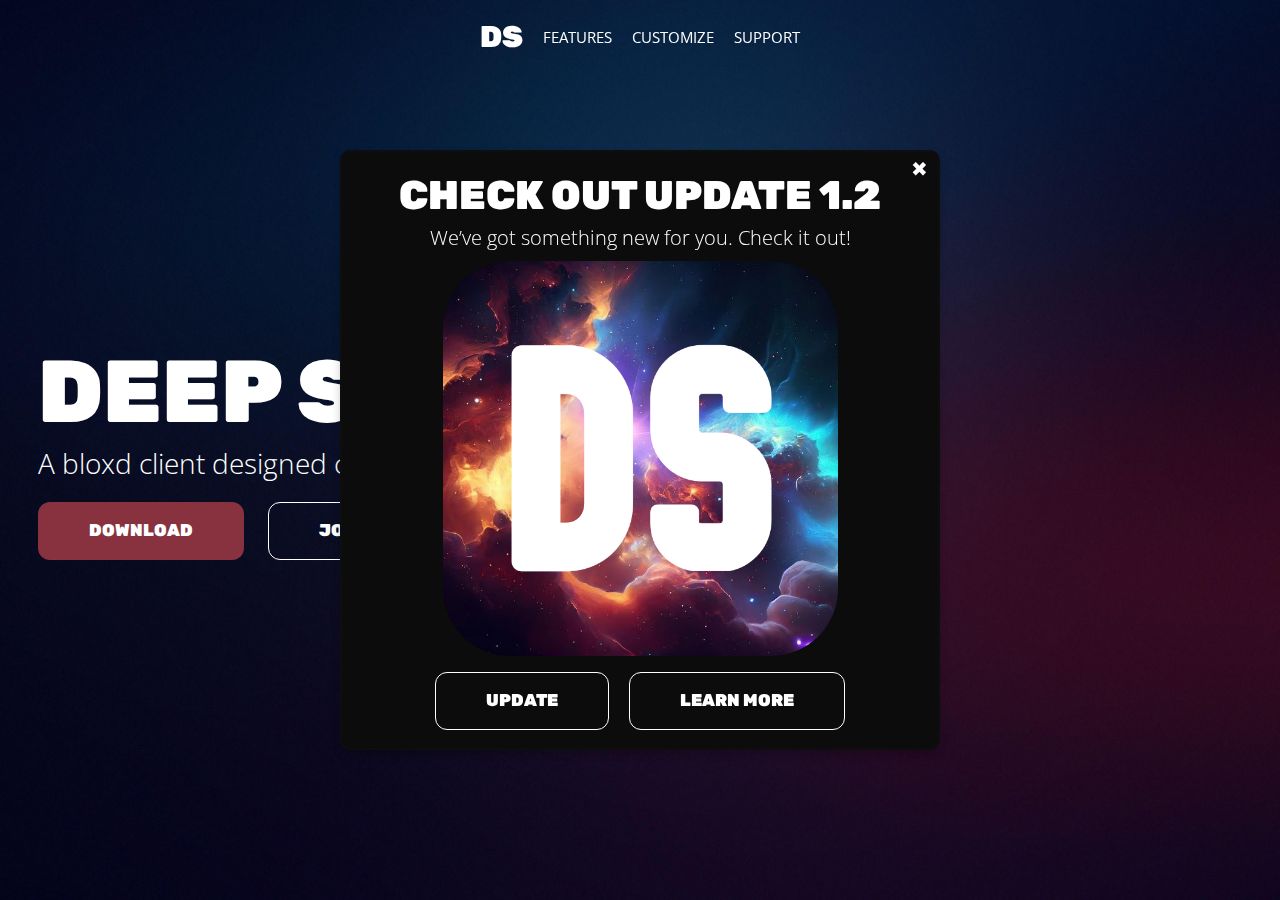
==== index.html @ 4a851ed8 "index.html" ====
<!DOCTYPE html>
<html>
  <head>
<meta charset="utf-8">
<meta name="viewport" content="width=device-width, initial-scale=1">
<title>Deep Space</title>
<link rel="stylesheet" type="text/css" href="style.css">
<link rel="website icon" type="png" href="images/DSclientLOGO.png">


  <link rel="preconnect" href="https://fonts.googleapis.com">
<link rel="preconnect" href="https://fonts.gstatic.com" crossorigin>
<link href="https://fonts.googleapis.com/css2?family=Open+Sans:ital,wght@0,300..800;1,300..800&display=swap" rel="stylesheet">
  
</head>
  <body>
    <header>
      
      <ul class="navlist">
        <h1 href="index.html">DS</h1>
        <li><a href="features.html">FEATURES</a></li>
        <li><a href="customize.html">CUSTOMIZE</a></li>
        <li><a href="https://discord.gg/NdpwX4FBaB" target="_blank" rel="noopener noreferrer">SUPPORT</a></li>
      </ul>
    </header>
    <section class="hero">
      <div class="hero-text">
        <h1>DEEP SPACE</h1>
        <h4>A bloxd client designed change your gaming experience forever</h4>
        <p></p>
        <a id="openPopup">Download</a>
        <a href="https://discord.gg/NdpwX4FBaB" target="_blank" rel="noopener noreferrer" class="ctaa">Join Discord</a>
      </div>


    </section>

    <div id="updateDiv">
      <button class="close-button" onclick="closeDiv()">✖</button>
      <h2>CHECK OUT UPDATE 1.2</h2>
      <p>We’ve got something new for you. Check it out!</p>
      <img src="images/DSclientLOGO.png">
      <div class="Updatebt-Con">
      <a class="Updatebt" href="https://raw.githubusercontent.com/GEORGECR0/DEEP-SPACE-CODE/main/DEEP-SPACE.user.js" target="_blank" rel="noopener noreferrer">Update</a>
      <a class="Updatebt" href="learn-more.html">Learn More</a>
    </div>
  </div>


    
    <div id="popupBox" class="hidden">
      <div class="popupContent">
          <button class="close-button" id="closePopup">✖</button>
          <div class="versionsBOX">
          <div class="versionBOX">
            <h1>DEEP SPACE</h1>
            <a  href="https://raw.githubusercontent.com/GEORGECR0/DEEP-SPACE-CODE/main/DEEP-SPACE.user.js" target="_blank" rel="noopener noreferrer">Download</a>
          </div>
          <div class="versionBOX" id="versionBOX2" >
            <h1>TAMPERMONKEY</h1>
            <a href="https://www.tampermonkey.net/" target="_blank" rel="noopener noreferrer">Download</a>
          </div>
        </div>
      </div>

<script src="script.js"></script>

  </body>
</html>
---- style.css ----
@font-face{
  font-family: myfont;
  src:url(assets/Rubik-Black.ttf);
}


*{
  padding: 0;
  margin: 0;
  box-sizing: border-box;
  list-style: none;
  text-decoration: none;
}


header{
  position: fixed;
  right: 0;
  top: 0;
  z-index: 1000;
  width: 100%;
  display: flex;
  align-items: center;
  justify-content: center;
  padding: 33px 9%;
  background: transparent;
}
header h1{
color: #ffffff;
font-family: myfont;
font-size: 30px;
cursor: pointer;
}

.navlist{
  width: 100%;
height: 10vh;
background: none;
position: absolute;
padding-top: 0.5rem;
overflow: hidden;
display: flex;
align-items: center;
justify-content: center;
}

.navlist a {
  color: white;
  margin-left: 20px;
  font-size: 15px;
  font-weight: 400 ;
  font-family: "Open Sans", sans-serif;
  font-style: normal;
  border-bottom: 2px solid transparent;
  transition: all .55s ease ;
}

.navlist a:hover {
 border-bottom: 2px solid white;
}

.hero{
  height: 100%;
  width: 100%;
  padding: 0 3%;
  min-height: 100vh;
  background-image: url('images/Main_Background.jpg');
  background-color: #000;
  background-size: cover;
position: relative;
display: grid;
align-items: center;
gap: 2rem;
}
.hidden {
  display: none;
}

#popupBox {
  position: fixed;
  top: 50%;
  left: 50%;
  transform: translate(-50%, -50%);
  width: 1090px;
  height: 550px;
  padding: 20px;
  border-radius: 20px;
background-color: transparent;
  z-index: 1000;
}

.popupContent {
  display: flex;
  flex-direction: column;
  gap: 10px;
}

.versionsBOX {
  width: 1100px;
  height: 500px;
  display: flex;
  gap: 20px;
}


.versionBOX{
  display: flex;
  justify-content: space-between;
  flex-direction: column;
  padding: 20px;
  width: 500px;
  height: 500px;
  margin-left: 5px;
  background-image: url('images/14942139_l.jpg');
  background-color: #000;
  background-size: cover;
}
#versionBOX2{
  background-image: url('images/12662690_xl.webp');
}

.versionsBOX h1{
    font-family: myfont;
    font-size: 30px;
    font-weight: 100;
    color: white;
    margin: 10px;
}


.versionsBOX a{
  font-family: myfont;
display: inline-block;
color: white;
background:transparent ;
border: 2px solid white;
width: 180px;
padding: 30px 30px;
line-height: 1.7px ;
font-size: 20px;
font-weight: 200;
border-radius: 13px;
cursor: pointer;
text-transform: uppercase;
transition: all .55s ease;
margin: 10px;
}

.versionsBOX a:hover {
  transform: translateX(8px);
}

.PART2{
  height: 100%;
  width: 100%;
  padding: 0 10%;
  min-height: 100vh;
  background-color: #080808;
  background-size: cover;
  display: flex;
  justify-content: center;
  flex-direction: column;
}
.featuresBox{
  width:100%;
  height: 10%;
  display: flex;
  align-items: center;
  justify-content: space-between;
  flex-direction: row;
  margin-top: 50px;
}
.featuresText h1{
  font-family: myfont;
  font-size: 35px;
  font-weight: 400;
  color: white;
}
.featuresText p{
  font-family: "Open Sans", sans-serif;
  font-size: 20px;
  margin-top: 10px;
  font-weight: 100;
  color: white;
}

.featuresText{
 width: 700px;
 height: 200px;
 margin-top: 100px;
}
.image1{
  display: flex;
  align-items: center;
  justify-content: center;
  font-family: myfont;
  font-size: 25px;
  font-weight: 400;
  color: black;
  width: 500px;
  height: 300px;
  background-image: url('images/14942139_l.jpg');
  background-size: cover;
border-radius: 20px;
}
.image2{
  width: 500px;
  height: 300px;
  background-image: url('images/Screenshot\ 2024-08-07\ 224323.png');
  background-size: cover;
border-radius: 20px;
}
.image3{
  width: 500px;
  height: 300px;
  background-image: url('images/Screenshot\ 2024-08-07\ 230914.png');
  background-size: cover;
border-radius: 20px;
}

.image4{
  width: 500px;
  height: 300px;
  background-image: url('images/bug_fixies.png');
  background-size: cover;
border-radius: 20px;
}

.image5{
  width: 500px;
  height: 300px;
  background-image: url('images/lmb_rmb_cps.png');
  background-size: cover;
border-radius: 20px;
}

.TITLEBOX{
  height: 40%;
  width: 100%;
  min-height: 40vh;
  background-color: #000;
  background-size: cover;
  display: flex;
  align-items: center;
  justify-content: center;
  flex-direction: column;
}

.TITLEBOX h1{
  font-family: myfont;
  font-size: 30px;
  font-weight: 400;
  color: white;
}
.TITLEBOX h4{
  font-family: "Open Sans", sans-serif;
  font-size: 20px;
  margin-top: 10px;
  font-weight: 300;
  color: white;
}


::-webkit-scrollbar {
  width: 10px;
  }
  
  ::-webkit-scrollbar-track {
  background: #1d1d1d;
  }
  
  ::-webkit-scrollbar-thumb {
  background: #292929;
  border-radius: 50px;
  }
  
  ::-webkit-scrollbar-thumb:hover {
  background: rgb(15, 15, 15);
  }

  .navbar{
    position: absolute;
    }


.hero-text{
  color: white;
  font-weight: 600;
}
.hero-text a{
  font-family: myfont;
display: inline-block;
color: white;
background:#883240 ;
border: 1px solid transparent ;
padding: 27px 50px;
line-height: 1.6px ;
font-size: 17px;
font-weight: 400;
border-radius: 12px;
cursor: pointer;
text-transform: uppercase;
transition: all .55s ease;
}
.hero-text h1{
  font-family: myfont;
  font-size: 88px;
  font-weight: 400;
}
.hero-text h4{
  font-family: "Open Sans", sans-serif;
  font-style: normal;
  font-size: 28px;
  font-weight: 300;
  margin-bottom: 20px;
}
.hero-text a:hover {
  background: transparent;
  border: 1px solid white;
  transform: translateX(8px);
}
.hero-text a.ctaa {
  font-family: myfont;
background: transparent;
border: 1px solid white;
margin-left: 20px;
}
.hero-text a.ctaa i{
vertical-align: middle;
margin-right: 5px;
}


/* Basic styling for the div */
#updateDiv {
  display: none; /* Initially hidden */
  position: fixed;
  top: 50%;
  left: 50%;
  width: 600px;
  height: 600px;
  transform: translate(-50%, -50%);
  background-color: rgb(12, 12, 12);
  border: 2px solid #0e0e0e;
  border-radius: 10px;
  padding: 20px;
  box-shadow: 0 4px 8px rgba(0, 0, 0, 0.2);
  text-align: center;
  z-index: 1000;
  display: flex; /* Enable flexbox */
  flex-direction: column; /* Stack items vertically */
  align-items: center; /* Center items horizontally */
}

#updateDiv img {
width:395px ;
height: 395px ;
margin-top: 10px;
margin-bottom: 20px;
}

#updateDiv h2{
    font-family: myfont;
    font-size: 40px;
    font-weight: 400;
    color: #ffffff;
}

#updateDiv p{
  font-family: "Open Sans", sans-serif;
  font-style: normal;
  font-size: 20px;
  font-weight: 300;
  margin-top: 5px;
  color: #ffffff;
}

.Updatebt{
  font-family: myfont;
display: inline-block;
color: white;
background: transparent;
border: 1px solid white;
padding: 27px 50px;
line-height: 1.6px ;
font-size: 17px;
font-weight: 400;
border-radius: 12px;
cursor: pointer;
text-transform: uppercase;
transition: all .55s ease;
}

.Updatebt:hover {
  transform: translateX(8px);
}

.close-button {
  position: absolute;
  top: 5px;
  right: 10px;
  background: none;
  border: none;
  font-size: 20px;
  color: white;
  cursor: pointer;
}

.close-button:hover {
  color:#883240 ;
}


.Updatebt-Con {
  gap: 20px;
  width: 600px;
  height: 50px ;
  display: flex;            /* Enable flexbox on the parent */
  justify-content: center;  /* Center horizontally */
  align-items: center;      /* Center vertically */
}
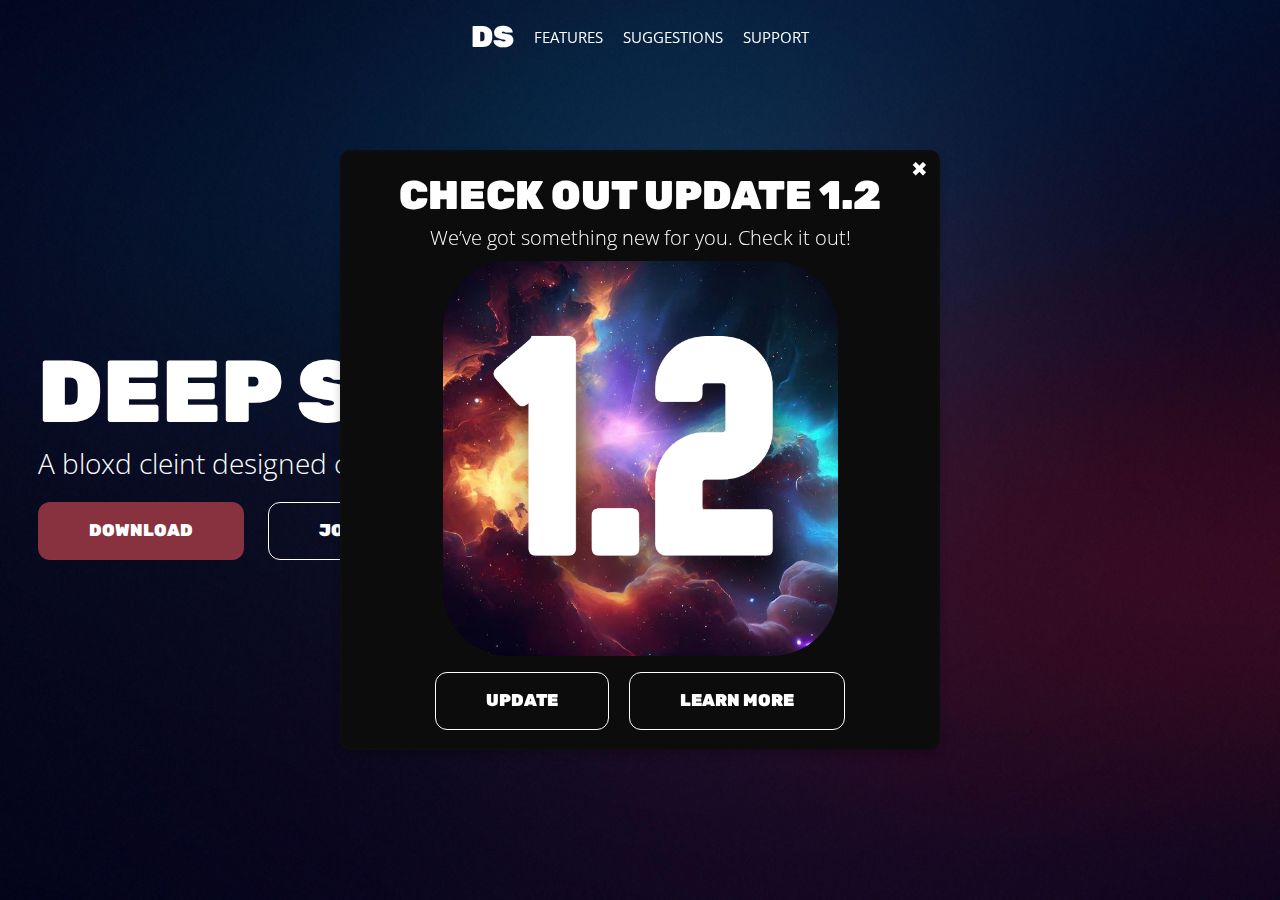
==== commit f87c72b7: "Add files via upload" ====
--- a/index.html
+++ b/index.html
@@ -12,6 +12,7 @@
 <link rel="preconnect" href="https://fonts.gstatic.com" crossorigin>
 <link href="https://fonts.googleapis.com/css2?family=Open+Sans:ital,wght@0,300..800;1,300..800&display=swap" rel="stylesheet">
   
+
 </head>
   <body>
     <header>
@@ -19,14 +20,14 @@
       <ul class="navlist">
         <h1 href="index.html">DS</h1>
         <li><a href="features.html">FEATURES</a></li>
-        <li><a href="customize.html">CUSTOMIZE</a></li>
+        <li><a href="suggestions.html">SUGGESTIONS</a></li>
         <li><a href="https://discord.gg/NdpwX4FBaB" target="_blank" rel="noopener noreferrer">SUPPORT</a></li>
       </ul>
     </header>
     <section class="hero">
       <div class="hero-text">
         <h1>DEEP SPACE</h1>
-        <h4>A bloxd client designed change your gaming experience forever</h4>
+        <h4>A bloxd cleint designed change your gaming experience forever</h4>
         <p></p>
         <a id="openPopup">Download</a>
         <a href="https://discord.gg/NdpwX4FBaB" target="_blank" rel="noopener noreferrer" class="ctaa">Join Discord</a>
@@ -36,34 +37,28 @@
     </section>
 
     <div id="updateDiv">
-      <button class="close-button" onclick="closeDiv()">✖</button>
+      <button class="close-button" id="closeUpdate">✖</button>
       <h2>CHECK OUT UPDATE 1.2</h2>
       <p>We’ve got something new for you. Check it out!</p>
-      <img src="images/DSclientLOGO.png">
+      <img src="images/new_update.png">
       <div class="Updatebt-Con">
       <a class="Updatebt" href="https://raw.githubusercontent.com/GEORGECR0/DEEP-SPACE-CODE/main/DEEP-SPACE.user.js" target="_blank" rel="noopener noreferrer">Update</a>
       <a class="Updatebt" href="learn-more.html">Learn More</a>
     </div>
   </div>
 
-
+  <div id="popupBox">
+    <button class="close-button" id="closePopup">✖</button>
+    <h2>DOWNLOAD DEEP SPACE</h2>
+    <p>Download version 1.2 of Deep Space Client</p>
+    <img src="images/DSclientLOGO.png">
+    <div class="Updatebt-Con">
+    <a class="Updatebt" href="https://raw.githubusercontent.com/GEORGECR0/DEEP-SPACE-CODE/main/DEEP-SPACE.user.js" target="_blank" rel="noopener noreferrer">Download</a>
+    <a class="Updatebt" href="https://www.tampermonkey.net/" target="_blank" rel="noopener noreferrer">Tampermonkey</a>
+  </div>
+</div>
     
-    <div id="popupBox" class="hidden">
-      <div class="popupContent">
-          <button class="close-button" id="closePopup">✖</button>
-          <div class="versionsBOX">
-          <div class="versionBOX">
-            <h1>DEEP SPACE</h1>
-            <a  href="https://raw.githubusercontent.com/GEORGECR0/DEEP-SPACE-CODE/main/DEEP-SPACE.user.js" target="_blank" rel="noopener noreferrer">Download</a>
-          </div>
-          <div class="versionBOX" id="versionBOX2" >
-            <h1>TAMPERMONKEY</h1>
-            <a href="https://www.tampermonkey.net/" target="_blank" rel="noopener noreferrer">Download</a>
-          </div>
-        </div>
-      </div>
-
 <script src="script.js"></script>
 
   </body>
-</html>
+</html>--- a/style.css
+++ b/style.css
@@ -72,83 +72,6 @@
 align-items: center;
 gap: 2rem;
 }
-.hidden {
-  display: none;
-}
-
-#popupBox {
-  position: fixed;
-  top: 50%;
-  left: 50%;
-  transform: translate(-50%, -50%);
-  width: 1090px;
-  height: 550px;
-  padding: 20px;
-  border-radius: 20px;
-background-color: transparent;
-  z-index: 1000;
-}
-
-.popupContent {
-  display: flex;
-  flex-direction: column;
-  gap: 10px;
-}
-
-.versionsBOX {
-  width: 1100px;
-  height: 500px;
-  display: flex;
-  gap: 20px;
-}
-
-
-.versionBOX{
-  display: flex;
-  justify-content: space-between;
-  flex-direction: column;
-  padding: 20px;
-  width: 500px;
-  height: 500px;
-  margin-left: 5px;
-  background-image: url('images/14942139_l.jpg');
-  background-color: #000;
-  background-size: cover;
-}
-#versionBOX2{
-  background-image: url('images/12662690_xl.webp');
-}
-
-.versionsBOX h1{
-    font-family: myfont;
-    font-size: 30px;
-    font-weight: 100;
-    color: white;
-    margin: 10px;
-}
-
-
-.versionsBOX a{
-  font-family: myfont;
-display: inline-block;
-color: white;
-background:transparent ;
-border: 2px solid white;
-width: 180px;
-padding: 30px 30px;
-line-height: 1.7px ;
-font-size: 20px;
-font-weight: 200;
-border-radius: 13px;
-cursor: pointer;
-text-transform: uppercase;
-transition: all .55s ease;
-margin: 10px;
-}
-
-.versionsBOX a:hover {
-  transform: translateX(8px);
-}
 
 .PART2{
   height: 100%;
@@ -156,10 +79,10 @@
   padding: 0 10%;
   min-height: 100vh;
   background-color: #080808;
-  background-size: cover;
-  display: flex;
+  display: flex;
+  flex-direction: column;
+  align-items: center;
   justify-content: center;
-  flex-direction: column;
 }
 .featuresBox{
   width:100%;
@@ -189,7 +112,15 @@
  height: 200px;
  margin-top: 100px;
 }
-.image1{
+
+.image{
+  width: 500px;
+  height: 300px;
+  background-size: cover;
+border-radius: 20px;
+}
+
+#i1{
   display: flex;
   align-items: center;
   justify-content: center;
@@ -197,41 +128,26 @@
   font-size: 25px;
   font-weight: 400;
   color: black;
-  width: 500px;
-  height: 300px;
   background-image: url('images/14942139_l.jpg');
-  background-size: cover;
-border-radius: 20px;
-}
-.image2{
-  width: 500px;
-  height: 300px;
-  background-image: url('images/Screenshot\ 2024-08-07\ 224323.png');
-  background-size: cover;
-border-radius: 20px;
-}
-.image3{
-  width: 500px;
-  height: 300px;
+}
+
+#i2{
+background-image: url('images/Screenshot\ 2024-08-07\ 224323.png');
+}
+
+#i3{
   background-image: url('images/Screenshot\ 2024-08-07\ 230914.png');
-  background-size: cover;
-border-radius: 20px;
-}
-
-.image4{
-  width: 500px;
-  height: 300px;
-  background-image: url('images/bug_fixies.png');
-  background-size: cover;
-border-radius: 20px;
-}
-
-.image5{
-  width: 500px;
-  height: 300px;
+}
+
+#i4{
+  background-image: url('images/bug_fixies.jpg');
+}
+
+#i5{
   background-image: url('images/lmb_rmb_cps.png');
-  background-size: cover;
-border-radius: 20px;
+}
+#i6{
+  background-image: url('images/ui_changes.png');
 }
 
 .TITLEBOX{
@@ -331,7 +247,8 @@
 }
 
 
-/* Basic styling for the div */
+
+#popupBox ,
 #updateDiv {
   display: none; /* Initially hidden */
   position: fixed;
@@ -347,25 +264,24 @@
   box-shadow: 0 4px 8px rgba(0, 0, 0, 0.2);
   text-align: center;
   z-index: 1000;
-  display: flex; /* Enable flexbox */
   flex-direction: column; /* Stack items vertically */
   align-items: center; /* Center items horizontally */
 }
-
+#popupBox img,
 #updateDiv img {
 width:395px ;
 height: 395px ;
 margin-top: 10px;
 margin-bottom: 20px;
 }
-
+#popupBox h2,
 #updateDiv h2{
     font-family: myfont;
     font-size: 40px;
     font-weight: 400;
     color: #ffffff;
 }
-
+#popupBox p,
 #updateDiv p{
   font-family: "Open Sans", sans-serif;
   font-style: normal;
@@ -391,6 +307,12 @@
 transition: all .55s ease;
 }
 
+#bt{
+  padding: 100px 200px;
+line-height: 1.6px ;
+font-size: 50px;
+font-weight: 400;
+}
 .Updatebt:hover {
   transform: translateX(8px);
 }
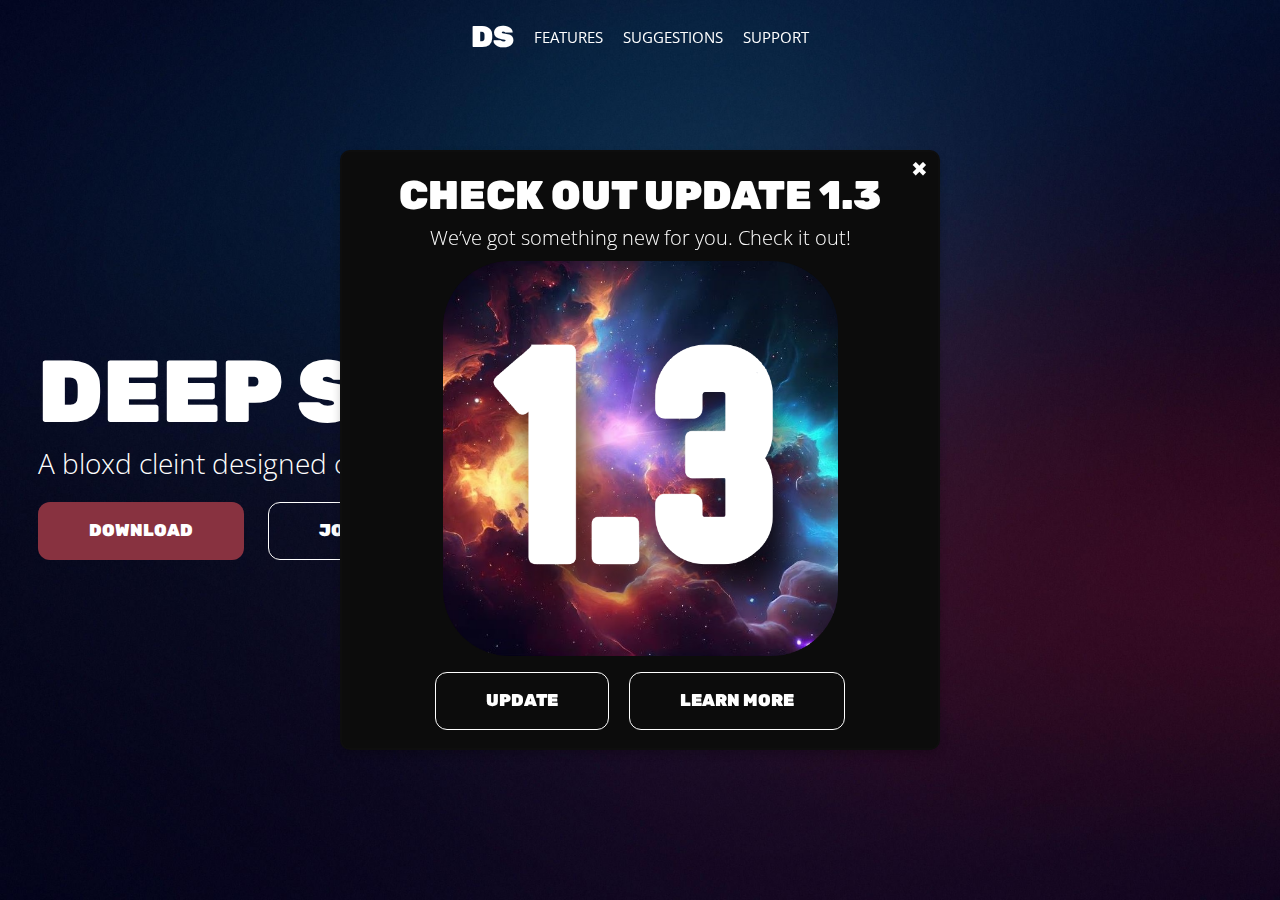
==== commit 44cfeb87: "Add files via upload" ====
--- a/index.html
+++ b/index.html
@@ -38,7 +38,7 @@
 
     <div id="updateDiv">
       <button class="close-button" id="closeUpdate">✖</button>
-      <h2>CHECK OUT UPDATE 1.2</h2>
+      <h2>CHECK OUT UPDATE 1.3</h2>
       <p>We’ve got something new for you. Check it out!</p>
       <img src="images/new_update.png">
       <div class="Updatebt-Con">
@@ -50,7 +50,7 @@
   <div id="popupBox">
     <button class="close-button" id="closePopup">✖</button>
     <h2>DOWNLOAD DEEP SPACE</h2>
-    <p>Download version 1.2 of Deep Space Client</p>
+    <p>Download version 1.3 of Deep Space Client</p>
     <img src="images/DSclientLOGO.png">
     <div class="Updatebt-Con">
     <a class="Updatebt" href="https://raw.githubusercontent.com/GEORGECR0/DEEP-SPACE-CODE/main/DEEP-SPACE.user.js" target="_blank" rel="noopener noreferrer">Download</a>
--- a/style.css
+++ b/style.css
@@ -128,26 +128,33 @@
   font-size: 25px;
   font-weight: 400;
   color: black;
-  background-image: url('images/14942139_l.jpg');
+  background-image: url('images/custom_sky.jpg');
+  background-position: center;
+
 }
 
 #i2{
-background-image: url('images/Screenshot\ 2024-08-07\ 224323.png');
+background-image: url('images/New_Client_Menu.png');
+background-position: center calc(50% - -1px);
 }
 
 #i3{
-  background-image: url('images/Screenshot\ 2024-08-07\ 230914.png');
+  background-image: url('images/cinematic_mode.png');
+  background-position: center;
 }
 
 #i4{
+  background-image: url('images/New_Client_Menu.png');
+  background-position: center calc(50% - -1px);
+}
+
+#i5{
+  background-image: url('images/save_system.png');
+  background-position: center;
+}
+#i6{
   background-image: url('images/bug_fixies.jpg');
-}
-
-#i5{
-  background-image: url('images/lmb_rmb_cps.png');
-}
-#i6{
-  background-image: url('images/ui_changes.png');
+  background-position: center;
 }
 
 .TITLEBOX{
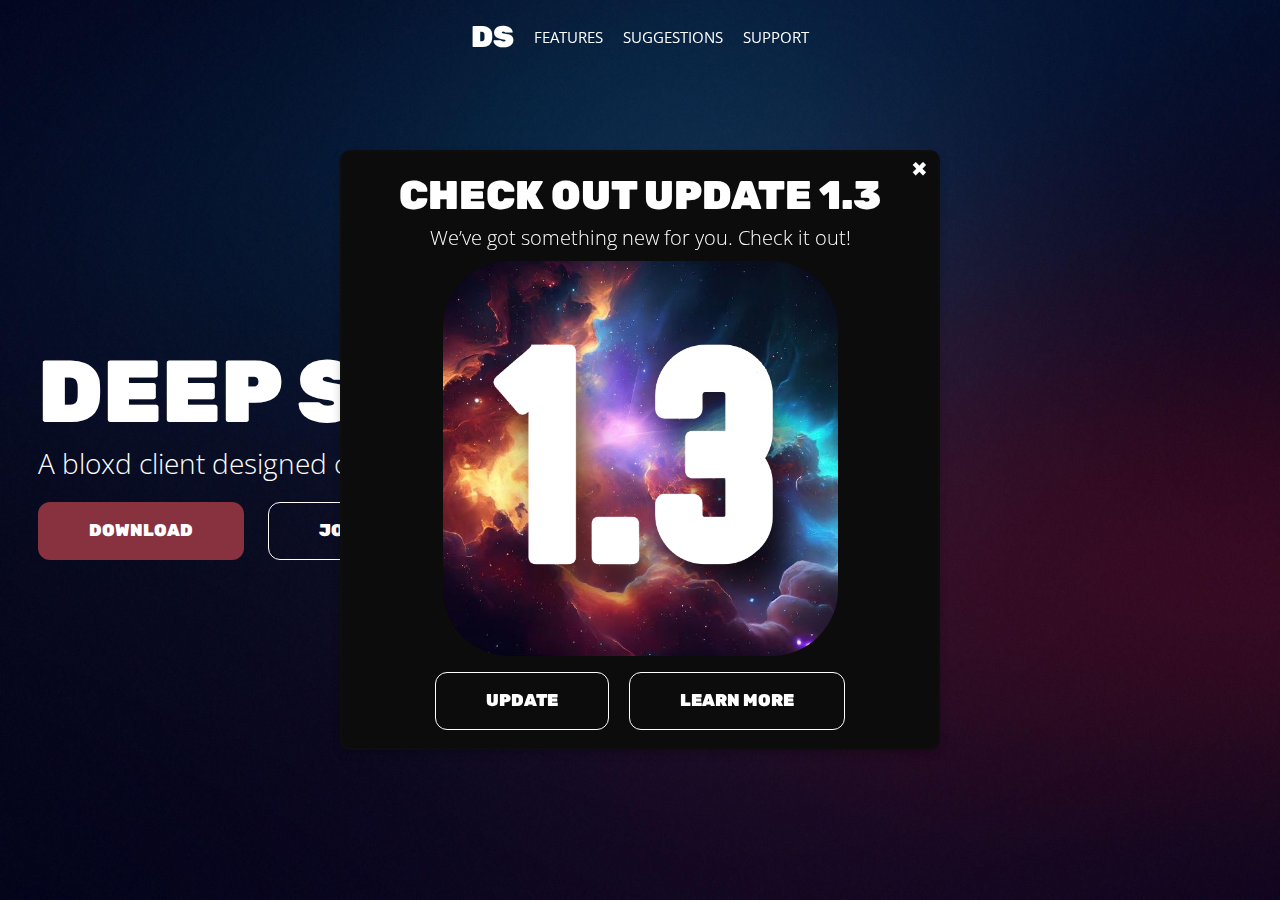
==== commit 597eaae5: "index.html" ====
--- a/index.html
+++ b/index.html
@@ -27,7 +27,7 @@
     <section class="hero">
       <div class="hero-text">
         <h1>DEEP SPACE</h1>
-        <h4>A bloxd cleint designed change your gaming experience forever</h4>
+        <h4>A bloxd client designed change your gaming experience forever</h4>
         <p></p>
         <a id="openPopup">Download</a>
         <a href="https://discord.gg/NdpwX4FBaB" target="_blank" rel="noopener noreferrer" class="ctaa">Join Discord</a>
@@ -61,4 +61,4 @@
 <script src="script.js"></script>
 
   </body>
-</html>+</html>
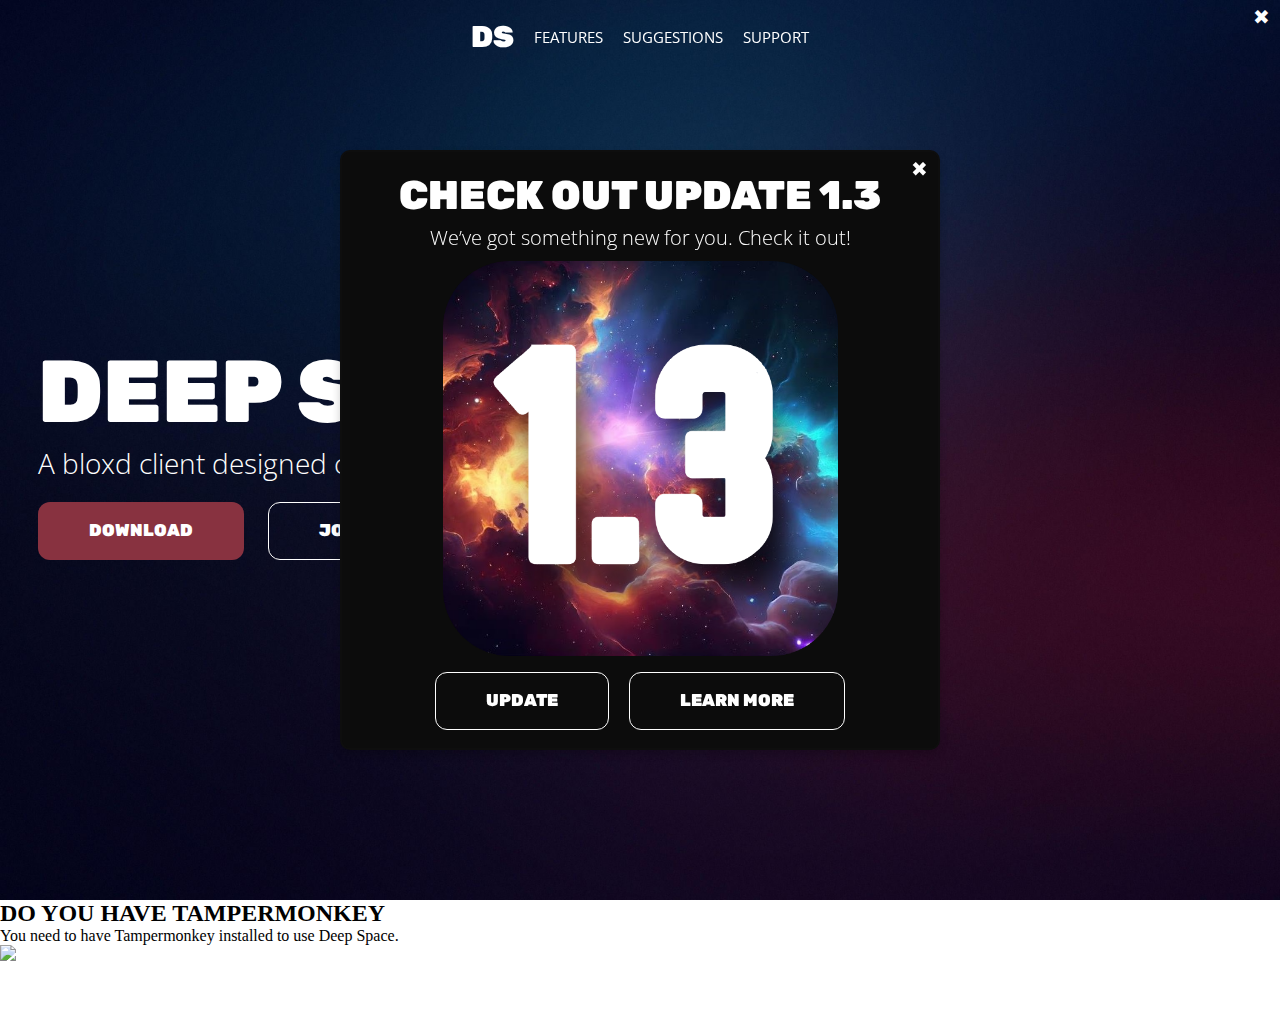
==== commit f4b0b381: "Update index.html" ====
--- a/index.html
+++ b/index.html
@@ -42,7 +42,7 @@
       <p>We’ve got something new for you. Check it out!</p>
       <img src="images/new_update.png">
       <div class="Updatebt-Con">
-      <a class="Updatebt" href="https://raw.githubusercontent.com/GEORGECR0/DEEP-SPACE-CODE/main/DEEP-SPACE.user.js" target="_blank" rel="noopener noreferrer">Update</a>
+      <a class="Updatebt" id="openTampermonkeyBtn">Update</a>
       <a class="Updatebt" href="learn-more.html">Learn More</a>
     </div>
   </div>
@@ -53,10 +53,22 @@
     <p>Download version 1.3 of Deep Space Client</p>
     <img src="images/DSclientLOGO.png">
     <div class="Updatebt-Con">
-    <a class="Updatebt" href="https://raw.githubusercontent.com/GEORGECR0/DEEP-SPACE-CODE/main/DEEP-SPACE.user.js" target="_blank" rel="noopener noreferrer">Download</a>
+    <a class="Updatebt" id="openTampermonkeyBtn">Download</a>
     <a class="Updatebt" href="https://www.tampermonkey.net/" target="_blank" rel="noopener noreferrer">Tampermonkey</a>
   </div>
 </div>
+
+<div id="tampermonkeyBox">
+  <button class="close-button" id="closeTampermonkey">✖</button>
+  <h2>DO YOU HAVE TAMPERMONKEY</h2>
+  <p>You need to have Tampermonkey installed to use Deep Space.</p>
+  <img src="images/TampermonkeyLogo.png">
+  <div class="Updatebt-Con">
+    <a class="Updatebt" href="https://raw.githubusercontent.com/GEORGECR0/DEEP-SPACE-CODE/main/DEEP-SPACE.user.js" target="_blank" rel="noopener noreferrer">I Already Have It</a>
+    <a class="Updatebt" href="https://www.tampermonkey.net/" target="_blank" rel="noopener noreferrer">I Don't Have It</a>
+  </div>
+</div>
+
     
 <script src="script.js"></script>
 
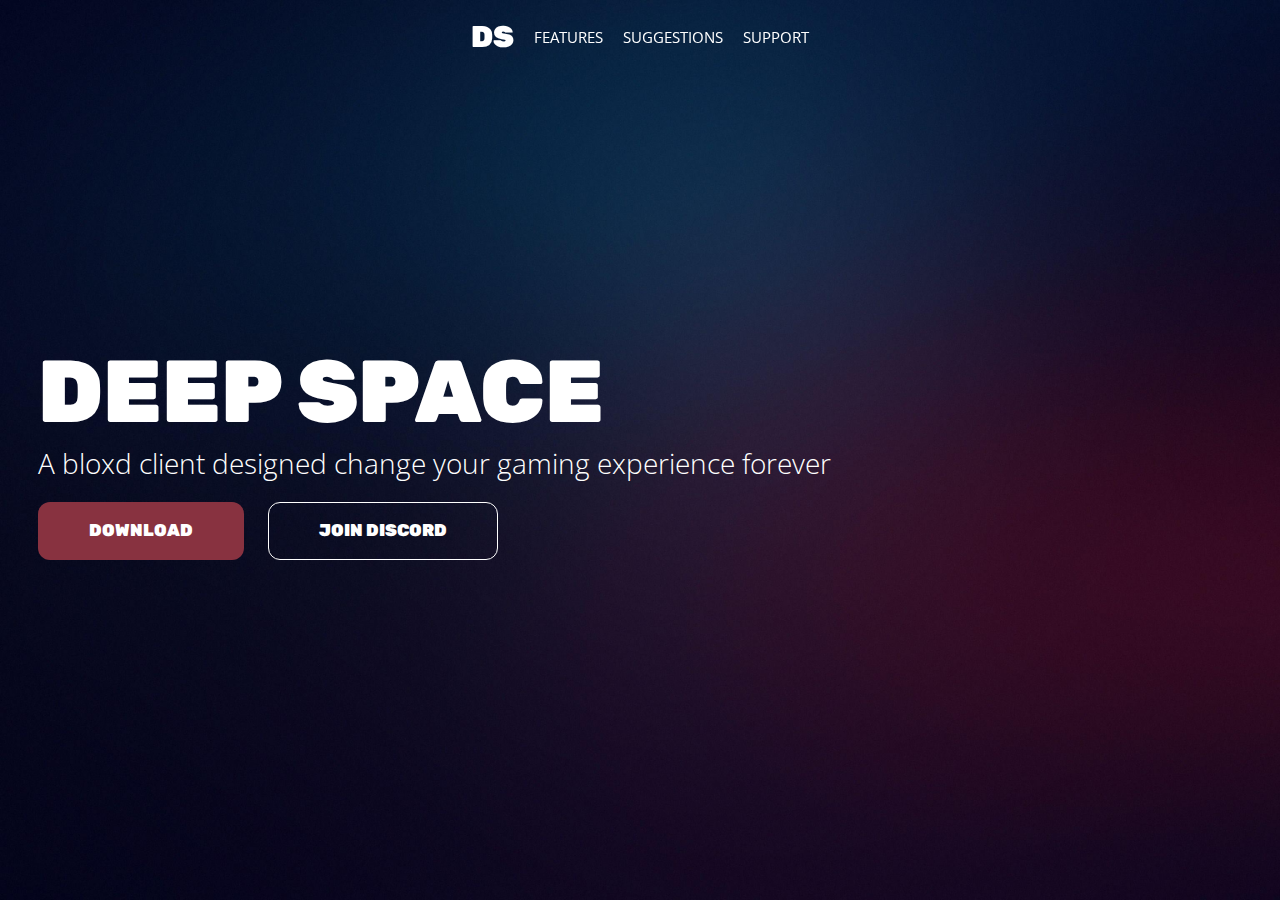
==== commit da1ae335: "Update index.html" ====
--- a/index.html
+++ b/index.html
@@ -35,28 +35,29 @@
 
 
     </section>
-
+    
     <div id="updateDiv">
       <button class="close-button" id="closeUpdate">✖</button>
       <h2>CHECK OUT UPDATE 1.3</h2>
       <p>We’ve got something new for you. Check it out!</p>
       <img src="images/new_update.png">
       <div class="Updatebt-Con">
-      <a class="Updatebt" id="openTampermonkeyBtn">Update</a>
-      <a class="Updatebt" href="learn-more.html">Learn More</a>
+        <a class="Updatebt openTampermonkeyBtn">Update</a>
+        <a class="Updatebt" href="learn-more.html">Learn More</a>
+      </div>
     </div>
-  </div>
-
-  <div id="popupBox">
-    <button class="close-button" id="closePopup">✖</button>
-    <h2>DOWNLOAD DEEP SPACE</h2>
-    <p>Download version 1.3 of Deep Space Client</p>
-    <img src="images/DSclientLOGO.png">
-    <div class="Updatebt-Con">
-    <a class="Updatebt" id="openTampermonkeyBtn">Download</a>
-    <a class="Updatebt" href="https://www.tampermonkey.net/" target="_blank" rel="noopener noreferrer">Tampermonkey</a>
-  </div>
-</div>
+    
+    <div id="popupBox">
+      <button class="close-button" id="closePopup">✖</button>
+      <h2>DOWNLOAD DEEP SPACE</h2>
+      <p>Download version 1.3 of Deep Space Client</p>
+      <img src="images/DSclientLOGO.png">
+      <div class="Updatebt-Con">
+        <a class="Updatebt openTampermonkeyBtn">Download</a>
+        <a class="Updatebt" href="https://www.tampermonkey.net/" target="_blank" rel="noopener noreferrer">Tampermonkey</a>
+      </div>
+    </div>
+    
 
 <div id="tampermonkeyBox">
   <button class="close-button" id="closeTampermonkey">✖</button>
--- a/style.css
+++ b/style.css
@@ -132,6 +132,20 @@
   background-position: center;
 
 }
+
+#i7{
+  display: flex;
+  align-items: center;
+  justify-content: center;
+  font-family: myfont;
+  font-size: 50px;
+  font-weight: 400;
+  color: rgb(255, 255, 255);
+  background-image: url('images/Capes.png');
+  background-position: center;
+
+}
+
 
 #i2{
 background-image: url('images/New_Client_Menu.png');
@@ -254,7 +268,7 @@
 }
 
 
-
+#tampermonkeyBox,
 #popupBox ,
 #updateDiv {
   display: none; /* Initially hidden */
@@ -274,6 +288,11 @@
   flex-direction: column; /* Stack items vertically */
   align-items: center; /* Center items horizontally */
 }
+
+#tampermonkeyBox{
+  z-index: 1001;
+}
+#tampermonkeyBox img,
 #popupBox img,
 #updateDiv img {
 width:395px ;
@@ -281,6 +300,12 @@
 margin-top: 10px;
 margin-bottom: 20px;
 }
+
+#tampermonkeyBox img{
+  width:400px ;
+  height: 400px ;
+}
+#tampermonkeyBox h2,
 #popupBox h2,
 #updateDiv h2{
     font-family: myfont;
@@ -288,6 +313,11 @@
     font-weight: 400;
     color: #ffffff;
 }
+
+#tampermonkeyBox h2{
+  font-size: 32px;
+}
+#tampermonkeyBox p,
 #popupBox p,
 #updateDiv p{
   font-family: "Open Sans", sans-serif;
@@ -297,7 +327,9 @@
   margin-top: 5px;
   color: #ffffff;
 }
-
+#tampermonkeyBox p{
+  font-size: 19.5px; 
+}
 .Updatebt{
   font-family: myfont;
 display: inline-block;
@@ -347,4 +379,4 @@
   display: flex;            /* Enable flexbox on the parent */
   justify-content: center;  /* Center horizontally */
   align-items: center;      /* Center vertically */
-}+}
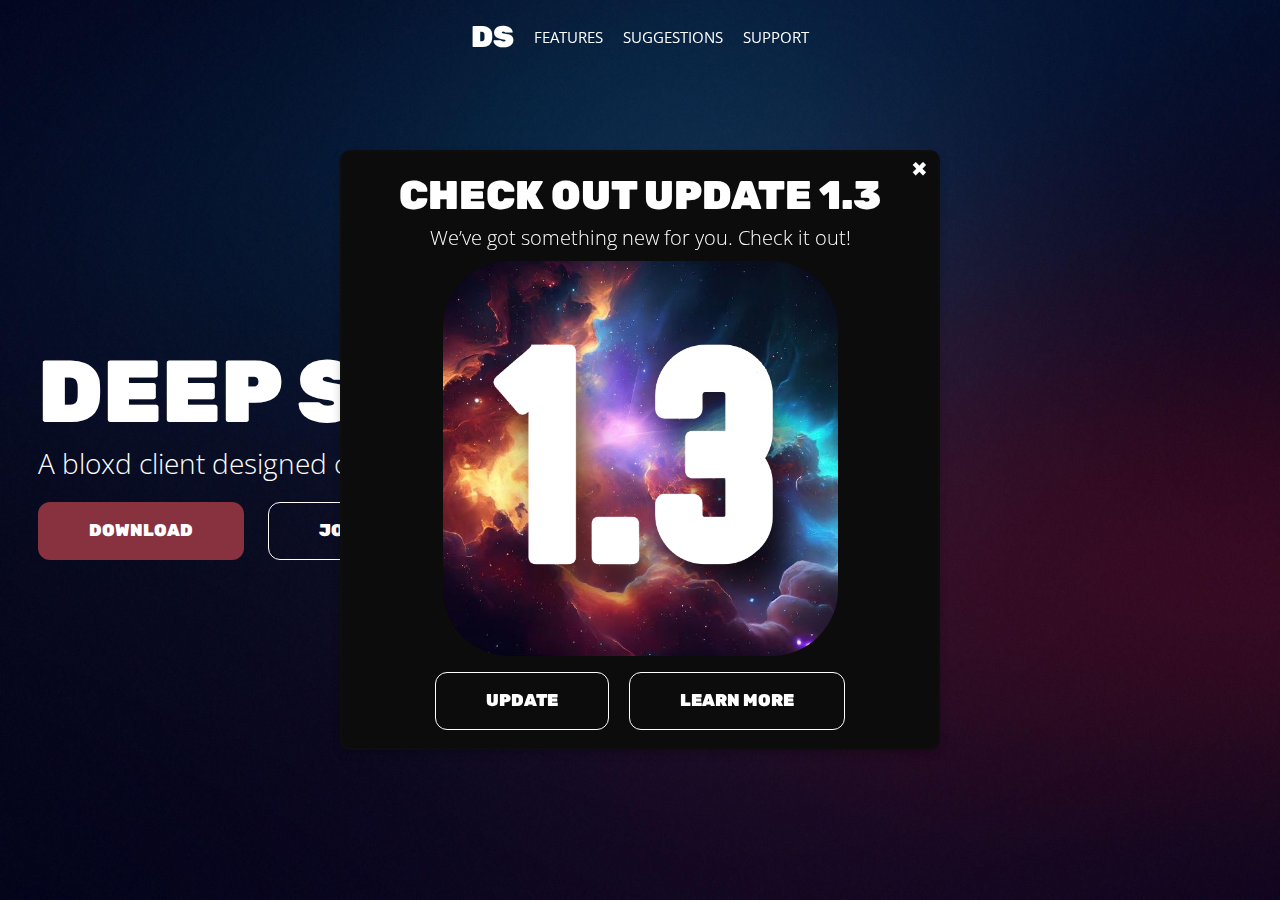
==== commit 97ae5682: "Add files via upload" ====
--- a/index.html
+++ b/index.html
@@ -74,4 +74,4 @@
 <script src="script.js"></script>
 
   </body>
-</html>
+</html>--- a/style.css
+++ b/style.css
@@ -302,8 +302,8 @@
 }
 
 #tampermonkeyBox img{
-  width:400px ;
-  height: 400px ;
+  width:405px ;
+  height: 405px ;
 }
 #tampermonkeyBox h2,
 #popupBox h2,
@@ -379,4 +379,4 @@
   display: flex;            /* Enable flexbox on the parent */
   justify-content: center;  /* Center horizontally */
   align-items: center;      /* Center vertically */
-}
+}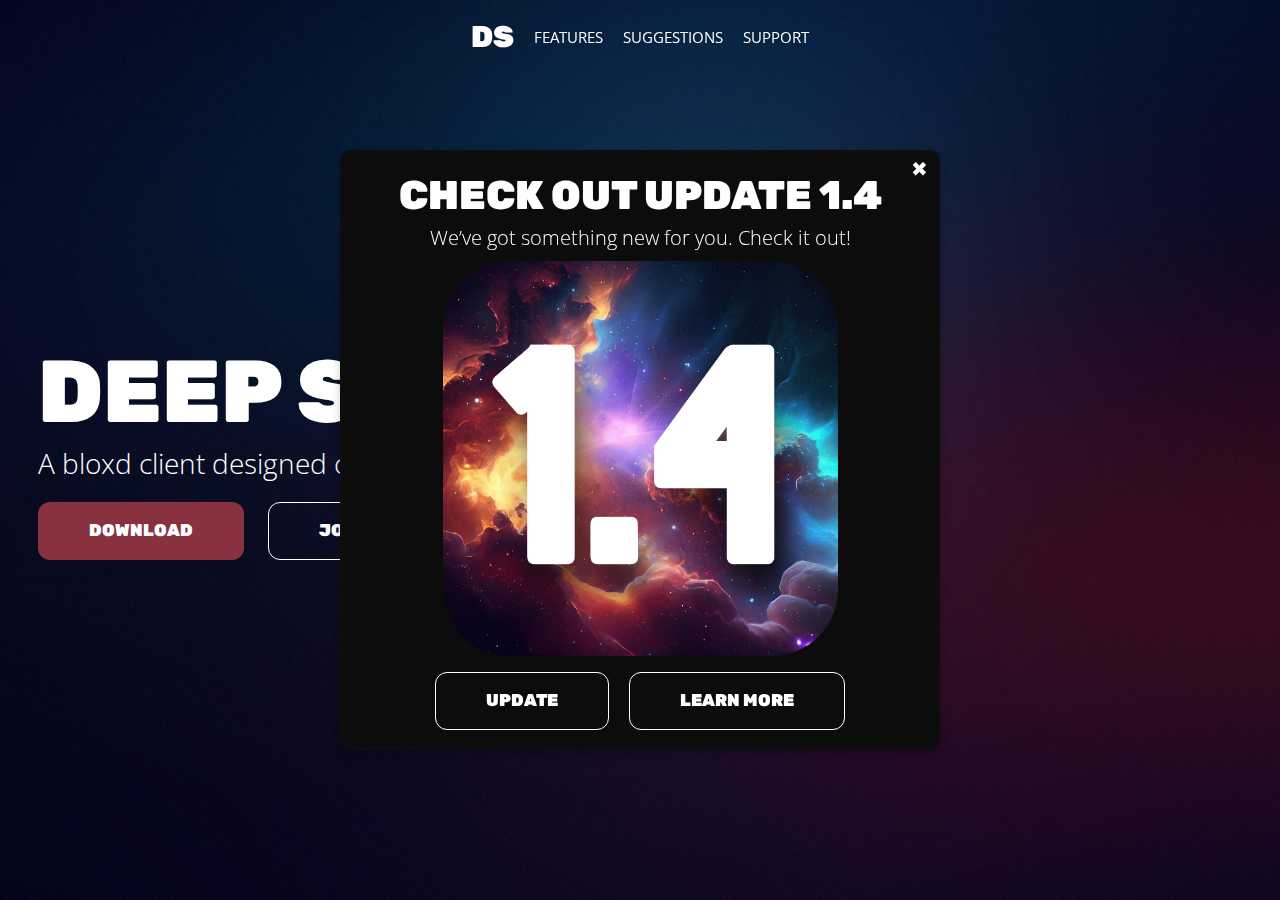
==== commit 290a64c3: "Add files via upload" ====
--- a/index.html
+++ b/index.html
@@ -38,7 +38,7 @@
     
     <div id="updateDiv">
       <button class="close-button" id="closeUpdate">✖</button>
-      <h2>CHECK OUT UPDATE 1.3</h2>
+      <h2>CHECK OUT UPDATE 1.4</h2>
       <p>We’ve got something new for you. Check it out!</p>
       <img src="images/new_update.png">
       <div class="Updatebt-Con">
@@ -50,7 +50,7 @@
     <div id="popupBox">
       <button class="close-button" id="closePopup">✖</button>
       <h2>DOWNLOAD DEEP SPACE</h2>
-      <p>Download version 1.3 of Deep Space Client</p>
+      <p>Download version 1.4 of Deep Space Client</p>
       <img src="images/DSclientLOGO.png">
       <div class="Updatebt-Con">
         <a class="Updatebt openTampermonkeyBtn">Download</a>
--- a/style.css
+++ b/style.css
@@ -158,18 +158,15 @@
 }
 
 #i4{
-  background-image: url('images/New_Client_Menu.png');
+  background-image: url('images/Capes.png');
   background-position: center calc(50% - -1px);
 }
 
 #i5{
-  background-image: url('images/save_system.png');
+  background-image: url('images/capes2.png');
   background-position: center;
 }
-#i6{
-  background-image: url('images/bug_fixies.jpg');
-  background-position: center;
-}
+
 
 .TITLEBOX{
   height: 40%;
@@ -347,12 +344,17 @@
 }
 
 #bt{
-  padding: 100px 200px;
+  padding: 40px 60px;
 line-height: 1.6px ;
-font-size: 50px;
+font-size: 20px;
 font-weight: 400;
-}
+color: black;
+background: White;
+border: 2px solid white;
+}
+#bt:hover,
 .Updatebt:hover {
+  background: transparent;
   transform: translateX(8px);
 }
 
